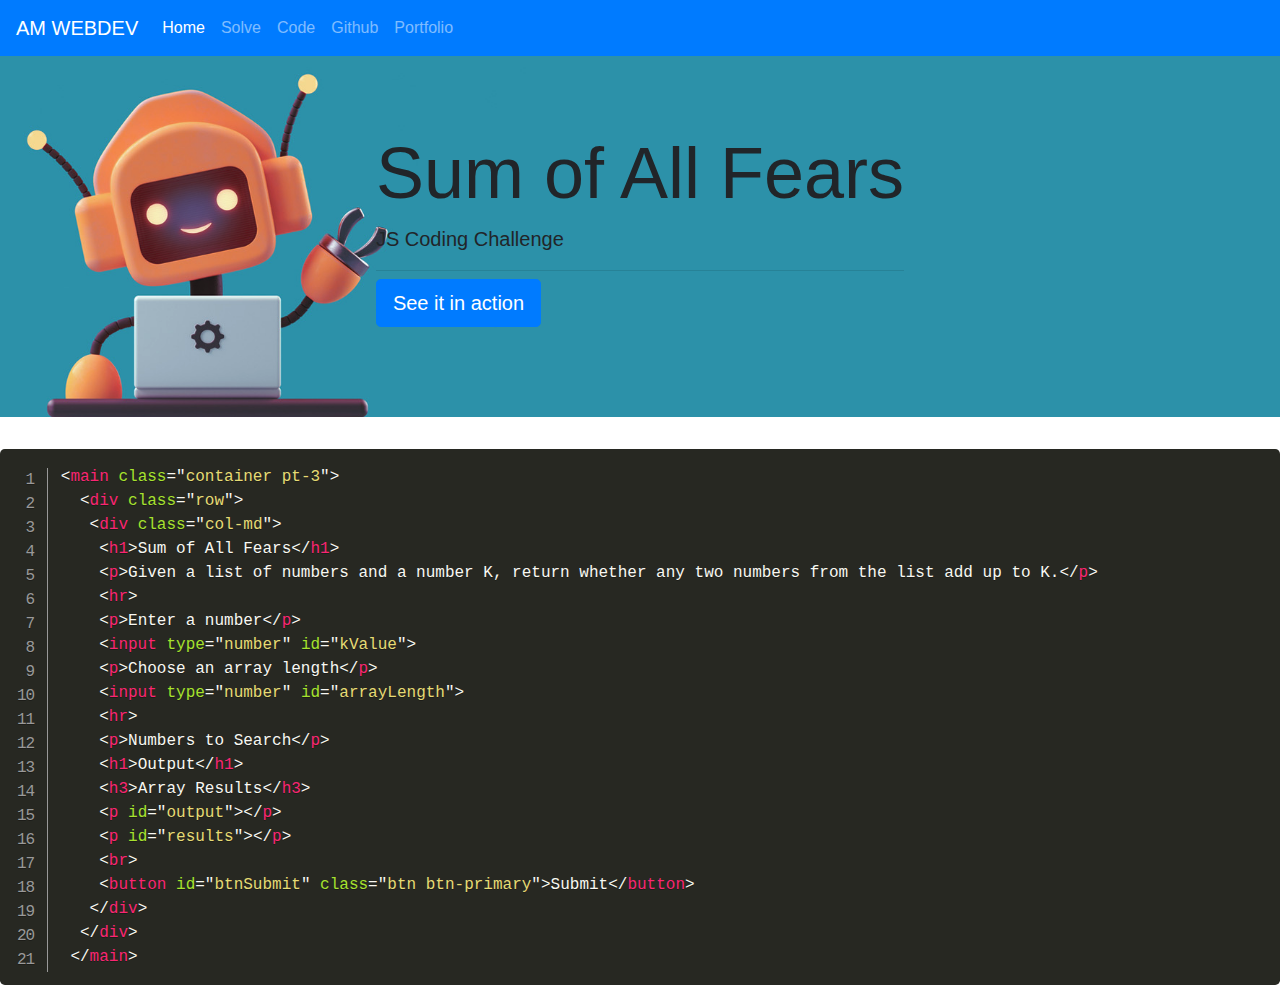
==== code.html @ cf532d9a "added prism to code.html" ====
<!doctype html>
<html lang="en">

<head>
 <title>Sum of All Fears</title>
 <!-- Required meta tags -->
 <meta charset="utf-8">
 <meta name="viewport" content="width=device-width, initial-scale=1, shrink-to-fit=no">

 <!-- Bootstrap CSS -->
 <link rel="stylesheet" href="https://stackpath.bootstrapcdn.com/bootstrap/4.3.1/css/bootstrap.min.css"
  integrity="sha384-ggOyR0iXCbMQv3Xipma34MD+dH/1fQ784/j6cY/iJTQUOhcWr7x9JvoRxT2MZw1T" crossorigin="anonymous">
 <link rel="stylesheet" href="css/siteStyle.css">
 <link rel="stylesheet" href="css/prism.css">
</head>

<body>

 <nav class="navbar navbar-expand-sm navbar-dark bg-primary">
  <a class="navbar-brand" href="#">AM WEBDEV</a>
  <button class="navbar-toggler d-lg-none" type="button" data-toggle="collapse" data-target="#collapsibleNavId"
   aria-controls="collapsibleNavId" aria-expanded="false" aria-label="Toggle navigation"></button>
  <div class="collapse navbar-collapse" id="collapsibleNavId">
   <ul class="navbar-nav mr-auto mt-2 mt-lg-0">
    <li class="nav-item active">
     <a class="nav-link" href="index.html">Home <span class="sr-only">(current)</span></a>
    </li>
    <li class="nav-item">
     <a class="nav-link" href="solve.html">Solve</a>
    </li>
    <li class="nav-item">
     <a class="nav-link" href="code.html">Code</a>
    </li>
    <li class="nav-item">
     <a class="nav-link" href="#">Github</a>
    </li>
    <li class="nav-item">
     <a class="nav-link" href="#">Portfolio</a>
    </li>
   </ul>
  </div>
 </nav>

 <header class="jumbotron jumbotron-fluid">
  <div class="container hero">
   <div>

    <h1 class="display-3">Sum of All Fears</h1>
    <p class="lead">JS Coding Challenge</p>
    <hr class="my-2">
    <p class="lead">
     <a class="btn btn-primary btn-lg" href="solve.html" role="button">See it in action</a>
    </p>
   </div>
  </div>
 </header>

 <script type="text/plain" class="language-markup line-numbers">
<main class="container pt-3">
  <div class="row">
   <div class="col-md">
    <h1>Sum of All Fears</h1>
    <p>Given a list of numbers and a number K, return whether any two numbers from the list add up to K.</p>
    <hr>
    <p>Enter a number</p>
    <input type="number" id="kValue">
    <p>Choose an array length</p>
    <input type="number" id="arrayLength">
    <hr>
    <p>Numbers to Search</p>
    <h1>Output</h1>
    <h3>Array Results</h3>
    <p id="output"></p>
    <p id="results"></p>
    <br>
    <button id="btnSubmit" class="btn btn-primary">Submit</button>
   </div>
  </div>
 </main> </script>


 <!-- Optional JavaScript -->
 <!-- jQuery first, then Popper.js, then Bootstrap JS -->
 <script src="https://code.jquery.com/jquery-3.3.1.slim.min.js"
  integrity="sha384-q8i/X+965DzO0rT7abK41JStQIAqVgRVzpbzo5smXKp4YfRvH+8abtTE1Pi6jizo" crossorigin="anonymous"></script>
 <script src="https://cdnjs.cloudflare.com/ajax/libs/popper.js/1.14.7/umd/popper.min.js"
  integrity="sha384-UO2eT0CpHqdSJQ6hJty5KVphtPhzWj9WO1clHTMGa3JDZwrnQq4sF86dIHNDz0W1" crossorigin="anonymous"></script>
 <script src="https://stackpath.bootstrapcdn.com/bootstrap/4.3.1/js/bootstrap.min.js"
  integrity="sha384-JjSmVgyd0p3pXB1rRibZUAYoIIy6OrQ6VrjIEaFf/nJGzIxFDsf4x0xIM+B07jRM" crossorigin="anonymous"></script>
 <script src="js/siteJS.js"></script>
 <script src="js/prism.js"></script>
</body>

</html>
---- css/siteStyle.css ----
header {
 background-color: #329cb2;
}

@media (min-width: 768px) {

 header {
  background-image: url("/img/SoAF_Header_Image.png");
  background-repeat: no-repeat;
  background-size: cover;
  background-position: fixed;
 }

 .hero {
  margin: 0 auto;
  overflow: hidden;
  padding: 10px 0;
  align-items: center;
  justify-content: center;
  display: flex;
 }
}
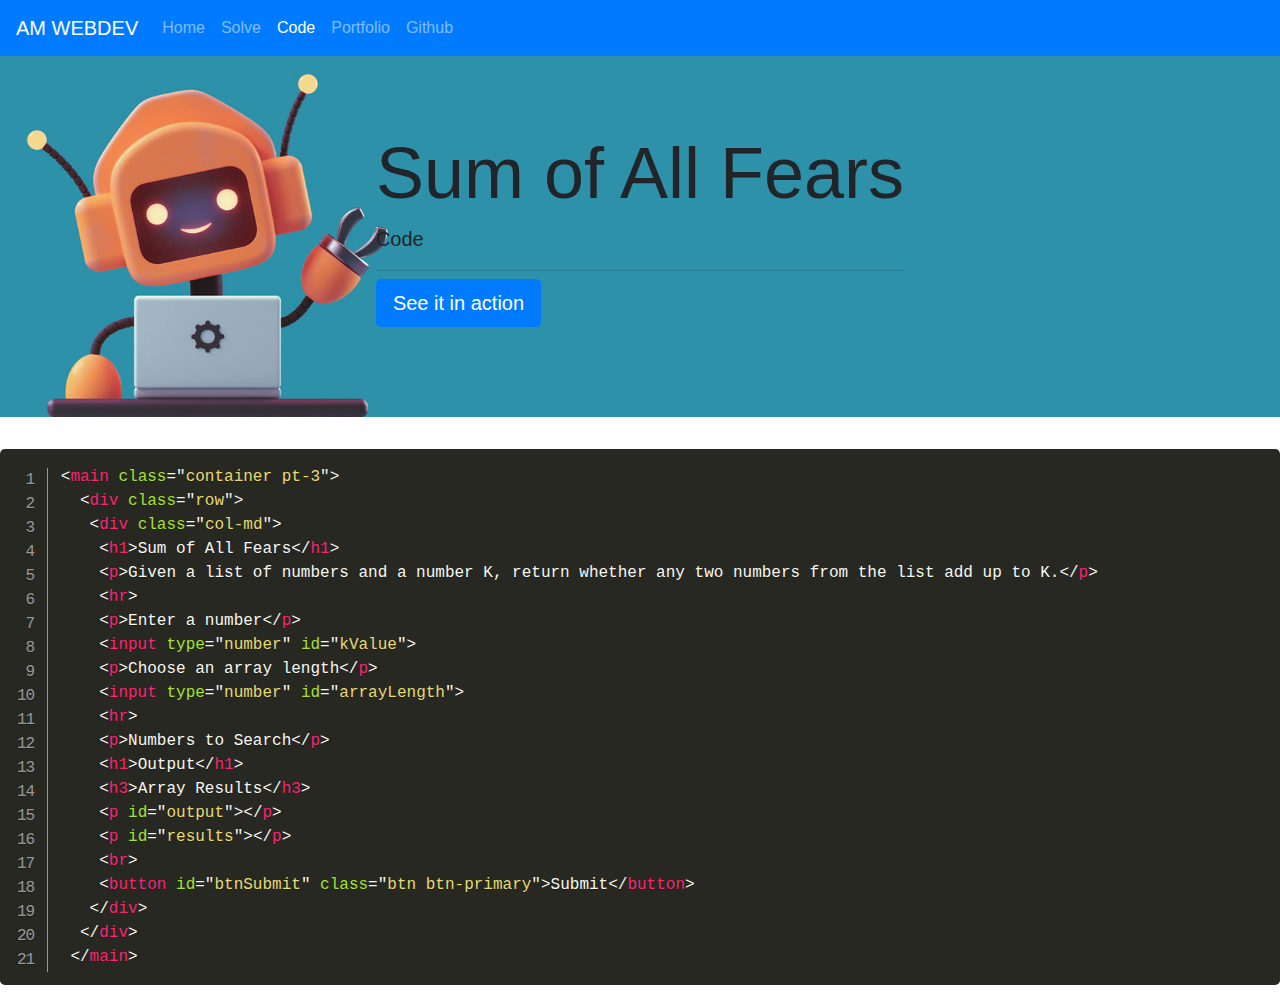
==== commit 167ff5e6: "styling changes" ====
--- a/code.html
+++ b/code.html
@@ -22,20 +22,20 @@
    aria-controls="collapsibleNavId" aria-expanded="false" aria-label="Toggle navigation"></button>
   <div class="collapse navbar-collapse" id="collapsibleNavId">
    <ul class="navbar-nav mr-auto mt-2 mt-lg-0">
-    <li class="nav-item active">
+    <li class="nav-item">
      <a class="nav-link" href="index.html">Home <span class="sr-only">(current)</span></a>
     </li>
     <li class="nav-item">
      <a class="nav-link" href="solve.html">Solve</a>
     </li>
-    <li class="nav-item">
+    <li class="nav-item active">
      <a class="nav-link" href="code.html">Code</a>
     </li>
     <li class="nav-item">
-     <a class="nav-link" href="#">Github</a>
+     <a class="nav-link" href="https://alex-sumofallfears.netlify.app/" target="_blank">Portfolio</a>
     </li>
     <li class="nav-item">
-     <a class="nav-link" href="#">Portfolio</a>
+     <a class="nav-link" href="https://github.com/maldoalex/SumOfAllFears" target="_blank">Github</a>
     </li>
    </ul>
   </div>
@@ -46,7 +46,7 @@
    <div>
 
     <h1 class="display-3">Sum of All Fears</h1>
-    <p class="lead">JS Coding Challenge</p>
+    <p class="lead">Code</p>
     <hr class="my-2">
     <p class="lead">
      <a class="btn btn-primary btn-lg" href="solve.html" role="button">See it in action</a>
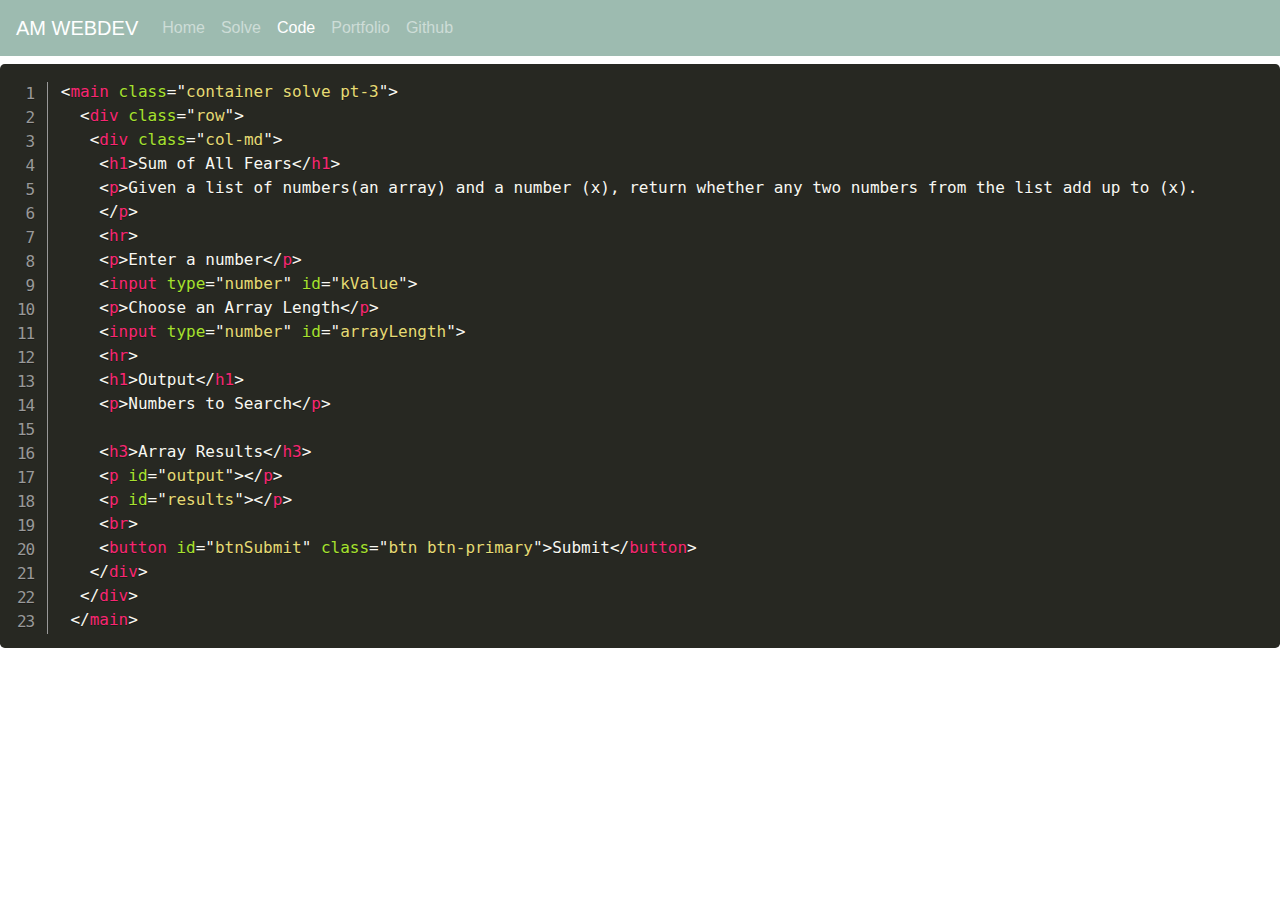
==== commit 584796e6: "styling" ====
--- a/code.html
+++ b/code.html
@@ -2,73 +2,62 @@
 <html lang="en">
 
 <head>
- <title>Sum of All Fears</title>
- <!-- Required meta tags -->
- <meta charset="utf-8">
- <meta name="viewport" content="width=device-width, initial-scale=1, shrink-to-fit=no">
+  <title>Sum of All Numbers</title>
+  <!-- Required meta tags -->
+  <meta charset="utf-8">
+  <meta name="viewport" content="width=device-width, initial-scale=1, shrink-to-fit=no">
 
- <!-- Bootstrap CSS -->
- <link rel="stylesheet" href="https://stackpath.bootstrapcdn.com/bootstrap/4.3.1/css/bootstrap.min.css"
-  integrity="sha384-ggOyR0iXCbMQv3Xipma34MD+dH/1fQ784/j6cY/iJTQUOhcWr7x9JvoRxT2MZw1T" crossorigin="anonymous">
- <link rel="stylesheet" href="css/siteStyle.css">
- <link rel="stylesheet" href="css/prism.css">
+  <!-- Bootstrap CSS -->
+  <link rel="stylesheet" href="https://stackpath.bootstrapcdn.com/bootstrap/4.3.1/css/bootstrap.min.css"
+    integrity="sha384-ggOyR0iXCbMQv3Xipma34MD+dH/1fQ784/j6cY/iJTQUOhcWr7x9JvoRxT2MZw1T" crossorigin="anonymous">
+  <link rel="stylesheet" href="css/siteStyle.css">
+  <link rel="stylesheet" href="css/prism.css">
 </head>
 
 <body>
 
- <nav class="navbar navbar-expand-sm navbar-dark bg-primary">
-  <a class="navbar-brand" href="#">AM WEBDEV</a>
-  <button class="navbar-toggler d-lg-none" type="button" data-toggle="collapse" data-target="#collapsibleNavId"
-   aria-controls="collapsibleNavId" aria-expanded="false" aria-label="Toggle navigation"></button>
-  <div class="collapse navbar-collapse" id="collapsibleNavId">
-   <ul class="navbar-nav mr-auto mt-2 mt-lg-0">
-    <li class="nav-item">
-     <a class="nav-link" href="index.html">Home <span class="sr-only">(current)</span></a>
-    </li>
-    <li class="nav-item">
-     <a class="nav-link" href="solve.html">Solve</a>
-    </li>
-    <li class="nav-item active">
-     <a class="nav-link" href="code.html">Code</a>
-    </li>
-    <li class="nav-item">
-     <a class="nav-link" href="https://alex-sumofallfears.netlify.app/" target="_blank">Portfolio</a>
-    </li>
-    <li class="nav-item">
-     <a class="nav-link" href="https://github.com/maldoalex/SumOfAllFears" target="_blank">Github</a>
-    </li>
-   </ul>
-  </div>
- </nav>
+  <nav class="navbar navbar-expand-sm navbar-dark">
+    <a class="navbar-brand" href="index.html">AM WEBDEV</a>
+    <button class="navbar-toggler d-lg-none" type="button" data-toggle="collapse" data-target="#collapsibleNavId"
+      aria-controls="collapsibleNavId" aria-expanded="false" aria-label="Toggle navigation"></button>
+    <div class="collapse navbar-collapse" id="collapsibleNavId">
+      <ul class="navbar-nav mr-auto mt-2 mt-lg-0">
+        <li class="nav-item">
+          <a class="nav-link" href="index.html">Home <span class="sr-only">(current)</span></a>
+        </li>
+        <li class="nav-item">
+          <a class="nav-link" href="solve.html">Solve</a>
+        </li>
+        <li class="nav-item active">
+          <a class="nav-link" href="code.html">Code</a>
+        </li>
+        <li class="nav-item">
+          <a class="nav-link" href="https://alex-sumofallfears.netlify.app/" target="_blank">Portfolio</a>
+        </li>
+        <li class="nav-item">
+          <a class="nav-link" href="https://github.com/maldoalex/SumOfAllFears" target="_blank">Github</a>
+        </li>
+      </ul>
+    </div>
+  </nav>
 
- <header class="jumbotron jumbotron-fluid">
-  <div class="container hero">
-   <div>
 
-    <h1 class="display-3">Sum of All Fears</h1>
-    <p class="lead">Code</p>
-    <hr class="my-2">
-    <p class="lead">
-     <a class="btn btn-primary btn-lg" href="solve.html" role="button">See it in action</a>
-    </p>
-   </div>
-  </div>
- </header>
-
- <script type="text/plain" class="language-markup line-numbers">
-<main class="container pt-3">
+  <script type="text/plain" class="language-markup line-numbers">
+<main class="container solve pt-3">
   <div class="row">
    <div class="col-md">
     <h1>Sum of All Fears</h1>
-    <p>Given a list of numbers and a number K, return whether any two numbers from the list add up to K.</p>
+    <p>Given a list of numbers(an array) and a number (x), return whether any two numbers from the list add up to (x).
+    </p>
     <hr>
     <p>Enter a number</p>
     <input type="number" id="kValue">
-    <p>Choose an array length</p>
+    <p>Choose an Array Length</p>
     <input type="number" id="arrayLength">
     <hr>
+    <h1>Output</h1>
     <p>Numbers to Search</p>
-    <h1>Output</h1>
+
     <h3>Array Results</h3>
     <p id="output"></p>
     <p id="results"></p>
@@ -76,19 +65,23 @@
     <button id="btnSubmit" class="btn btn-primary">Submit</button>
    </div>
   </div>
- </main> </script>
+ </main> 
+</script>
 
 
- <!-- Optional JavaScript -->
- <!-- jQuery first, then Popper.js, then Bootstrap JS -->
- <script src="https://code.jquery.com/jquery-3.3.1.slim.min.js"
-  integrity="sha384-q8i/X+965DzO0rT7abK41JStQIAqVgRVzpbzo5smXKp4YfRvH+8abtTE1Pi6jizo" crossorigin="anonymous"></script>
- <script src="https://cdnjs.cloudflare.com/ajax/libs/popper.js/1.14.7/umd/popper.min.js"
-  integrity="sha384-UO2eT0CpHqdSJQ6hJty5KVphtPhzWj9WO1clHTMGa3JDZwrnQq4sF86dIHNDz0W1" crossorigin="anonymous"></script>
- <script src="https://stackpath.bootstrapcdn.com/bootstrap/4.3.1/js/bootstrap.min.js"
-  integrity="sha384-JjSmVgyd0p3pXB1rRibZUAYoIIy6OrQ6VrjIEaFf/nJGzIxFDsf4x0xIM+B07jRM" crossorigin="anonymous"></script>
- <script src="js/siteJS.js"></script>
- <script src="js/prism.js"></script>
+  <!-- Optional JavaScript -->
+  <!-- jQuery first, then Popper.js, then Bootstrap JS -->
+  <script src="https://code.jquery.com/jquery-3.3.1.slim.min.js"
+    integrity="sha384-q8i/X+965DzO0rT7abK41JStQIAqVgRVzpbzo5smXKp4YfRvH+8abtTE1Pi6jizo"
+    crossorigin="anonymous"></script>
+  <script src="https://cdnjs.cloudflare.com/ajax/libs/popper.js/1.14.7/umd/popper.min.js"
+    integrity="sha384-UO2eT0CpHqdSJQ6hJty5KVphtPhzWj9WO1clHTMGa3JDZwrnQq4sF86dIHNDz0W1"
+    crossorigin="anonymous"></script>
+  <script src="https://stackpath.bootstrapcdn.com/bootstrap/4.3.1/js/bootstrap.min.js"
+    integrity="sha384-JjSmVgyd0p3pXB1rRibZUAYoIIy6OrQ6VrjIEaFf/nJGzIxFDsf4x0xIM+B07jRM"
+    crossorigin="anonymous"></script>
+  <script src="js/siteJS.js"></script>
+  <script src="js/prism.js"></script>
 </body>
 
 </html>--- a/css/siteStyle.css
+++ b/css/siteStyle.css
@@ -1,22 +1,15 @@
-header {
- background-color: #329cb2;
+.jumbotron {
+ background-color: #F1CA6B;
+ background-size: cover;
+ color: #6C473A;
 }
 
-@media (min-width: 768px) {
+.navbar {
+ background-color: #9DBBB0;
+}
 
- header {
-  background-image: url("/img/SoAF_Header_Image.png");
-  background-repeat: no-repeat;
-  background-size: cover;
-  background-position: fixed;
- }
-
- .hero {
-  margin: 0 auto;
-  overflow: hidden;
-  padding: 10px 0;
-  align-items: center;
-  justify-content: center;
-  display: flex;
- }
+.solve {
+ background-color: #F1CA6B;
+ background-size: cover;
+ color: #6C473A;
 }